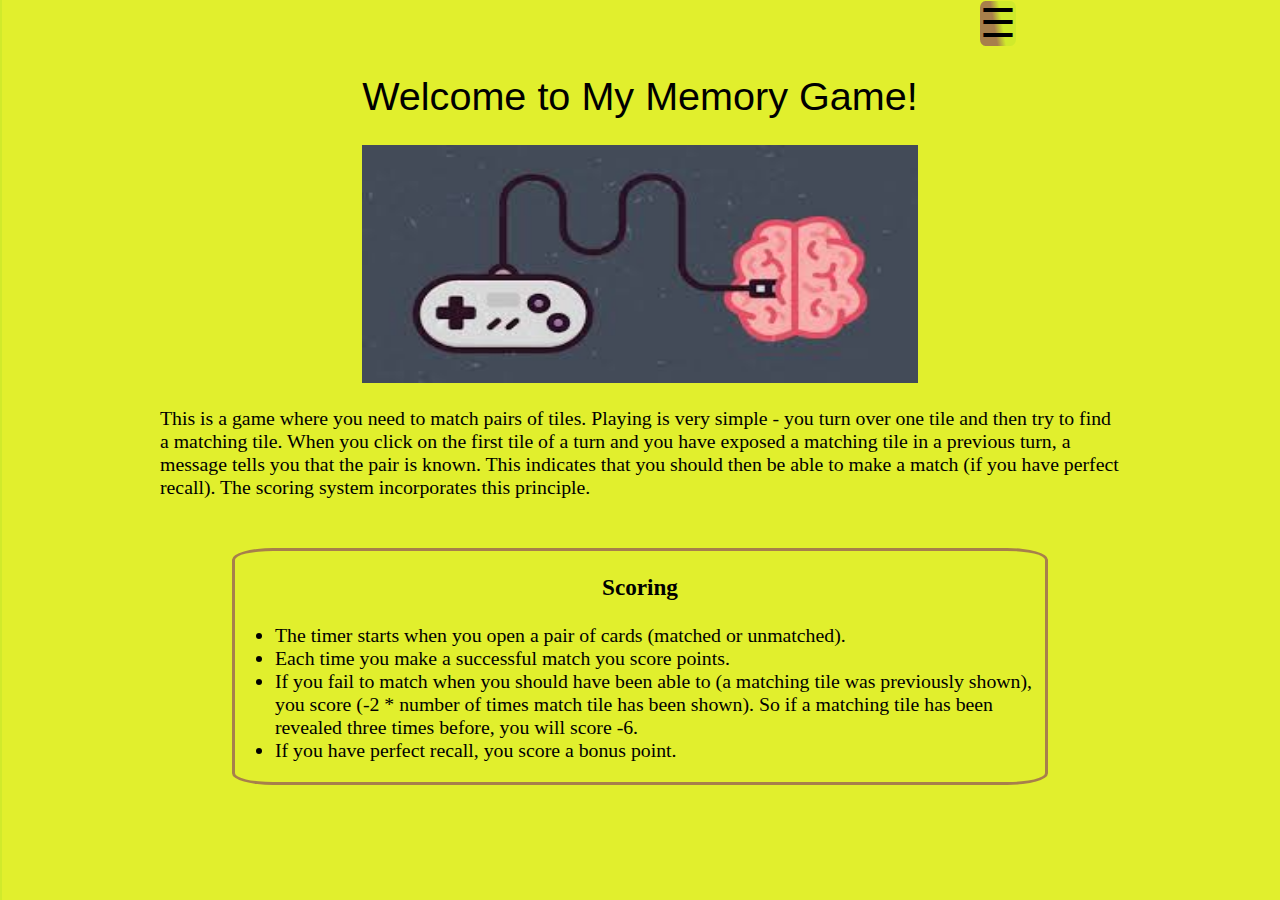
==== index.html @ 8151dc49 "First Commit" ====
<!DOCTYPE html>
<html lang="en">
<head>
    <meta charset="UTF-8">
    <meta name="viewport" content="width=device-width, initial-scale=1">
    <title>Memory Game Homepage</title>
    <link rel="stylesheet" href="./css/app.css">
</head>
<body>
    <nav id="my-off-canvas" class="off-canvas nav-bar">
        <img class="logo" src="./img/icon.jpg" alt="memory logo">
        <a href="javascript:void(0)" class="closebtn" onclick="closeNav()">&times;</a>
        <a href="index.html">Home</a>
        <a href="#">App Info</a>
        <a href="memorygame.html">Memory Game</a>
    </nav>
    <div id="hamburger">
        <span class="hamburger-icon" title="Navigate to sidebar" onclick="openNav()"> &#9776; </span>
    </div>
	<div id="intro">
        <header id="header-section">
	        <h1> Welcome to My Memory Game! </h1>
            <img class="image" src="./img/welcome.jpg" alt="Memory Game">
        </header>
		<p> This is a game where you need to match pairs of tiles. Playing is very simple - you turn over one tile and then try to find a matching tile. When you click on the first tile of a turn and you have exposed a matching tile in a previous turn, a message tells you that the pair is known. This indicates that you should then be able to make a match (if you have perfect recall). The scoring system incorporates this principle. 
        </p>
        <div id="scoreboard">
            <h3> Scoring </h3>
            <ul>
                <li> The timer starts when you open a pair of cards (matched or unmatched). </li>
                <li> Each time you make a successful match you score points. </li>
                <li>If you fail to match when you should have been able to (a matching tile was previously shown), you score (-2 * number of times match tile has been shown). So if a matching tile has been revealed three times before, you will score -6. </li>
                <li> If you have perfect recall, you score a bonus point.</li>
        </div>
	</div>

    <script src="./js/app.js"></script>
</body>
</html>
---- css/app.css ----
html {
    box-sizing: border-box;
}

*,
*::before,
*::after {
    box-sizing: inherit;
}

html,
body {
    width: 100%;
    height: 100%;
    margin: 0;
    padding: 0;
}

body {
    font-family: "Tahoma", "Trebuchet MS", "Lucida Sans Unicode";
    font-size: 18px;
    background-color: #e1ef2d;
}

.logo {
	display: block;
	position: relative;
	left: 0;
	top: 0;
	width: 100%;
	height: 30%;
}

/*
*
* Memory game
*
*/

h1 {
    font-family: "Open Sans", sans-serif;
    font-weight: 300;
}

.container {
    display: flex;
    justify-content: center;
    align-items: center;
    flex-direction: column;
    transition: margin-left .5s;
}

/*
*
* Homepage
*
*/

#header-section {
	text-align: center;
	display: flex;
	display: inline-block;
	flex-direction: column;
	justify-content: center;
	flex-wrap: wrap;
}

.image {
	height: 12em;
	width: 100%;
}

#intro {
	display: flex;
	justify-content: center;
	flex-wrap: wrap;
	width: 75%;
	margin: auto;
	font-size: 1.1em;
}

#scoreboard {
	max-width: 85%;
	border: 3px solid #a77f4b;
	border-radius: 5%;
	margin: 3%;
}

h3 {
	text-align: center;
}

/*
*
* Nav bar and homepage on phones
*
*/

@media screen and (max-width: 605px) {
	.nav-bar {
		justify-content: center;
		align-items: center;
		max-width: 100% !important;
	}

	.nav-bar a {
		padding: 3px 3px 5px 5px !important;
		margin: 1% !important;
	}

	#intro {
		font-size: 0.9em;
	}

	#scoreboard {
	max-width: 100% !important;
	}
}

/*
*
* Nav bar on tablets
*
*/

@media screen and (max-width: 1229px) {
	#hamburger, .logo {
		display: none;
	}
	
	.off-canvas .closebtn {
		display: none;
	}
	
	.nav-bar {
		display: flex;
		flex-wrap: wrap;
		justify-content: center;
		align-items: center;
		max-width: 100%;
		height: 10%;
		background: #a77f4b;
		border-radius: 8%;
		margin-top: 5%;
	}

	.nav-bar a {
		padding: 8px 8px 12px 32px;
    	text-decoration: none;
    	font-size: 1em;
    	color: black;
    	display: block;
    	transition: 0.3s;
    	margin: 4%;
	}

	.nav-bar a:hover {
    color: #f1f1f1;
	}
}

/*
*
* Off-canvas on laptops
*
*/

@media screen and (min-width: 1230px) {
	#hamburger {
	margin-left: 22%;
	}

	.hamburger-icon {
	font-size: 40px;
	cursor: pointer;
	background: linear-gradient(80deg, #a77f4b 40%, #d0ea2b 60%);
	border-radius: 15%;
	margin-left: 70%;
	}

	.off-canvas {
	width: 0;
	height: 100%;
	position: fixed;
	z-index: 1;
	top: 0;
    left: 0;
	transition: transform 0.5s ease-in;
	padding-top: 60px;
	overflow-x: hidden;
	background: #a77f4b;
	border: 1px solid #d0ea2b;
	}

	.off-canvas a {
    padding: 8px 8px 15px 32px;
    text-decoration: none;
    font-size: 1.5em;
    color: black;
    display: block;
    transition: 0.3s;
	}

	.off-canvas a:hover {
    color: #f1f1f1;
	}

	.off-canvas .closebtn {
    position: absolute;
    top: 0;
    right: 25px;
    font-size: 30px;
    margin-left: 50px;
	}
}

/*
*
* Score Panel
*
*/

.scores {
    text-align: left;
    /*width: 345px;*/
    margin-bottom: 10px;
}

.scores .rank {
    margin: 0;
    padding: 0;
    display: inline-block;
    margin: 0 5px 0 0;
}

.scores .rank li {
    list-style: none;
    display: inline-block;
}

.scores .restart {
    float: right;
    cursor: pointer;
}

.fa-star {
    color: gold;
}

.timer {
    display: inline-block;
    margin: 1px 1px;
}

/*
*
* Tiles
*
*/

.group {
    max-width: 650px;
    min-height: 630px;
    background: linear-gradient(135deg, #a77f4b 40%, #d0ea2b 60%);
    padding: 32px;
    border-radius: 10px;
    box-shadow: 12px 15px 20px 0 rgba(46, 61, 73, 0.5);
    display: flex;
    flex-wrap: wrap;
    justify-content: space-between;
    align-items: center;
    margin: 0 0 3em;
}

.group .tile {
    height: 125px;
    width: 125px;
    background: #330505;
    font-size: 0;
    color: #ffffff;
    border-radius: 10px;
    cursor: pointer;
    display: flex;
    justify-content: center;
    align-items: center;
    box-shadow: 5px 2px 20px 0 rgba(46, 61, 73, 0.5);
}

.group .tile.open {
    transform: rotateY(0);
    background: #a7194b;
    cursor: default;
    animation-name: flipIn;

    -webkit-backface-visibility: visible !important;
	backface-visibility: visible !important;
	animation-duration: .75s;
}

.group .tile.show {
    font-size: 33px;
}

.group .tile.match {
    cursor: default;
    background: #d0ea2b;
    font-size: 33px;

    animation-name: match;
	-webkit-backface-visibility: visible !important;
	backface-visibility: visible !important;
	animation-duration: .75s;
}

.group .tile.unmatched {
	animation-name: unmatch;
	-webkit-backface-visibility: visible !important;
	backface-visibility: visible !important;
	animation-duration: .75s;
	background: #fd5308;
}

.group .tile.disabled {
	pointer-events: none;
	opacity: 0.9;
}

/*
*
* Congratulations alert
*
*/

.overlay {
	position: fixed;
	top: 0;
	bottom: 0;
	left: 0;
	right: 0;
	background: rgba(0, 0, 0, 0.7);
	transition: opacity 500ms;
	visibility: hidden;
	opacity: 0;
}

.overlay:target {
	visibility: visible;
	opacity: 1;
}
  
.alert {
	margin: 70px auto;
	padding: 20px;
	background: #a77f4b;
	opacity: 0.8;
	border-radius: 10px;
	width: 70%;
	position: relative;
	transition: all 5s ease-in-out;
	font-family: "Tahoma";
}
  
.alert h2 {
	margin-top: 0;
	color: #d4fa2b;
	font-family: Tahoma, Arial, sans-serif;
}

.alert .close {
	position: absolute;
	top: 20px;
	right: 30px;
	transition: all 200ms;
	font-size: 30px;
	font-weight: bold;
	text-decoration: none;
	color: #333;
}

.alert .close:hover {
	color: #E5F720;
}

.alert .header,
.content {
	max-height: 30%;
	overflow: auto;
	text-align: center;
}

.show {
	visibility: visible !important;
	opacity: 100 !important;
}

#starRating li {
	display: inline-block;
}

#play-again {
	background-color: green;
	padding: 0.7rem 1rem;
	font-size: 1.1rem;
	display: block;
	margin: 0 auto;
	width: 50%;
	font-family: "Trebuchet MS";
	color: #ffffff;
	border-radius: 5px;
}

/*
*
* Animations
*
*/

@keyframes flipIn {
	from {
		transform: perspective(400px) rotate3d(0, 1, 0, 90deg);
		animation-timing-function: ease-in;
		opacity: 0;
	}

	40% {
		transform: perspective(400px) rotate3d(0, 1, 0, -20deg);
		animation-timing-function: ease-in;
	}

	60% {
		transform: perspective(400px) rotate3d(0, 1, 0, 10deg);
		opacity: 1;
	}

	80% {
		transform: perspective(400px) rotate3d(0, 1, 0, -5deg);
	}

	to {
		transform: perspective(400px);
	}
}

@keyframes match {
	from {
		transform: scale3d(1, 1, 1);
	}

	30% {
		transform: scale3d(1.25, 0.75, 1);
	}

	40% {
		transform: scale3d(0.75, 1.25, 1);
	}

	50% {
		transform: scale3d(1.15, 0.85, 1);
	}

	65% {
		transform: scale3d(.95, 1.05, 1);
	}

	75% {
		transform: scale3d(1.05, .95, 1);
	}

	to {
		transform: scale3d(1, 1, 1);
	}
}

@keyframes unmatch {
	from {
		transform: scale3d(1, 1, 1);
	}

	50% {
		transform: scale3d(1.2, 1.2, 1.2);
	}

	to {
		transform: scale3d(1, 1, 1);
	}
}

/*
*
* Media queries
*
*/

/* For phones */
@media (max-width: 320px) {
	.group {
		width: 85%;
	}

	.group .tile {
		height: 4.7rem;
		width: 4.7rem;
	}
}

/* For tablets and laptops */
@media (min-width: 768px) {
	.container {
		font-size: 22px;
	}

	.group {
		width: 650px;
		height: 630px;
	}

	.group .tile {
		height: 125px;
		width: 125px;
	}

	.alert {
		width: 60%;
	}
}
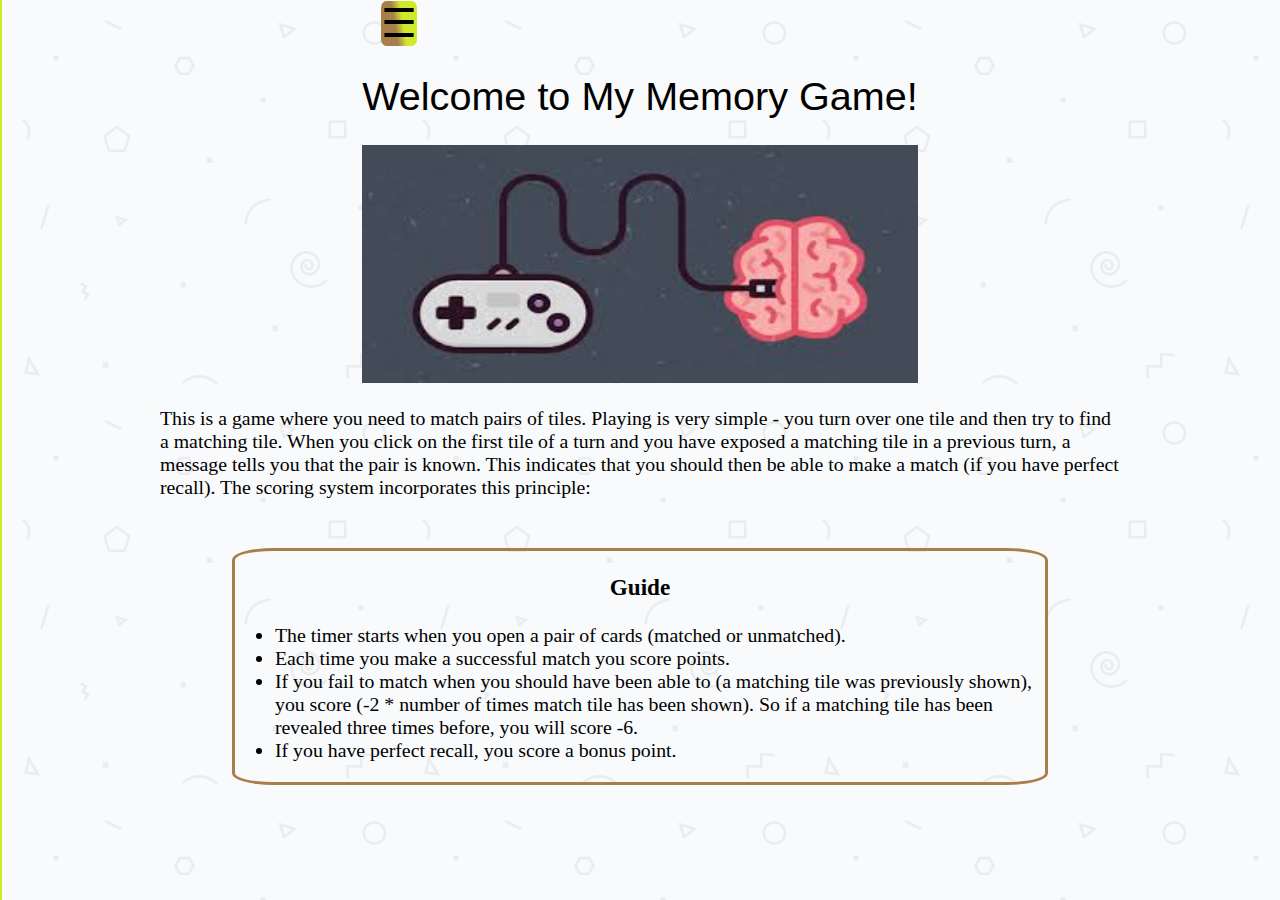
==== commit 81f847e2: "First Commit" ====
--- a/index.html
+++ b/index.html
@@ -23,10 +23,10 @@
 	        <h1> Welcome to My Memory Game! </h1>
             <img class="image" src="./img/welcome.jpg" alt="Memory Game">
         </header>
-		<p> This is a game where you need to match pairs of tiles. Playing is very simple - you turn over one tile and then try to find a matching tile. When you click on the first tile of a turn and you have exposed a matching tile in a previous turn, a message tells you that the pair is known. This indicates that you should then be able to make a match (if you have perfect recall). The scoring system incorporates this principle. 
+		<p> This is a game where you need to match pairs of tiles. Playing is very simple - you turn over one tile and then try to find a matching tile. When you click on the first tile of a turn and you have exposed a matching tile in a previous turn, a message tells you that the pair is known. This indicates that you should then be able to make a match (if you have perfect recall). The scoring system incorporates this principle: 
         </p>
         <div id="scoreboard">
-            <h3> Scoring </h3>
+            <h3> Guide </h3>
             <ul>
                 <li> The timer starts when you open a pair of cards (matched or unmatched). </li>
                 <li> Each time you make a successful match you score points. </li>
--- a/css/app.css
+++ b/css/app.css
@@ -18,9 +18,10 @@
 }
 
 body {
-    font-family: "Tahoma", "Trebuchet MS", "Lucida Sans Unicode";
+    font-family: "Coda", "Tahoma", "Trebuchet MS";
     font-size: 18px;
-    background-color: #e1ef2d;
+    background: url(../img/geometry2.png);
+    overflow-y: hidden;
 }
 
 .logo {
@@ -48,7 +49,7 @@
     justify-content: center;
     align-items: center;
     flex-direction: column;
-    transition: margin-left .5s;
+    flex-wrap: wrap;
 }
 
 /*
@@ -91,6 +92,7 @@
 	text-align: center;
 }
 
+
 /*
 *
 * Nav bar and homepage on phones
@@ -98,15 +100,39 @@
 */
 
 @media screen and (max-width: 605px) {
+	#hamburger, .logo {
+		display: none;
+	}
+	
+	.off-canvas .closebtn {
+		display: none;
+	}
+
 	.nav-bar {
+		display: flex;
+		flex-wrap: wrap;
+		align-items: center;
 		justify-content: center;
 		align-items: center;
 		max-width: 100% !important;
+		height: 10%;
+		background: #a77f4b;
+		border-radius: 8%;
+		margin-top: 5%;
 	}
 
 	.nav-bar a {
 		padding: 3px 3px 5px 5px !important;
+		text-decoration: none;
 		margin: 1% !important;
+		font-size: 1em;
+    	color: black;
+    	display: block;
+    	transition: 0.3s;
+	}
+
+	.nav-bar a:hover {
+    color: #f1f1f1;
 	}
 
 	#intro {
@@ -116,6 +142,26 @@
 	#scoreboard {
 	max-width: 100% !important;
 	}
+
+	.group {
+    	width: 90vw !important;
+    	height: 50vh !important;
+        background: linear-gradient(135deg, #a77f4b 40%, #d0ea2b 60%);
+    	padding: 4%;
+	}
+
+	.group .tile {
+    height: 25% !important;
+    width: 25% !important;
+    background: #330505;
+    font-size: 0;
+    color: #ffffff;
+    margin-bottom: 1% !important;
+	}
+
+	.scores {
+		width: 40% !important;
+	}
 }
 
 /*
@@ -124,7 +170,7 @@
 *
 */
 
-@media screen and (max-width: 1229px) {
+@media screen and (min-width: 606px) and (max-width: 1229px) {
 	#hamburger, .logo {
 		display: none;
 	}
@@ -158,11 +204,31 @@
 	.nav-bar a:hover {
     color: #f1f1f1;
 	}
-}
-
-/*
-*
-* Off-canvas on laptops
+
+	.group {
+    width: 85vw !important;
+    height: 70vh !important;
+    background: linear-gradient(135deg, #a77f4b 40%, #d0ea2b 60%);
+    padding: 4%;
+	}
+
+	.group .tile {
+    height: 25% !important;
+    width: 25% !important;
+    margin-bottom: 1%;
+    background: #330505;
+    font-size: 0;
+    color: #ffffff;
+	}
+
+	.scores {
+		width: 70% !important;
+	}
+}
+
+/*
+*
+* Off-canvas on larger screens
 *
 */
 
@@ -176,7 +242,7 @@
 	cursor: pointer;
 	background: linear-gradient(80deg, #a77f4b 40%, #d0ea2b 60%);
 	border-radius: 15%;
-	margin-left: 70%;
+	margin-left: 10%;
 	}
 
 	.off-canvas {
@@ -213,6 +279,13 @@
     font-size: 30px;
     margin-left: 50px;
 	}
+
+	.group {
+    width: 70vw !important; 
+    height: calc(100vh - 80px) !important;
+    background: linear-gradient(135deg, #a77f4b 40%, #d0ea2b 60%);
+    padding: 4%;
+	}
 }
 
 /*
@@ -223,8 +296,8 @@
 
 .scores {
     text-align: left;
-    /*width: 345px;*/
-    margin-bottom: 10px;
+    max-width: 35%;
+    margin-bottom: 5px;
 }
 
 .scores .rank {
@@ -260,11 +333,11 @@
 */
 
 .group {
-    max-width: 650px;
-    min-height: 630px;
+    max-width: 500px;
+    max-height: 530px;
     background: linear-gradient(135deg, #a77f4b 40%, #d0ea2b 60%);
     padding: 32px;
-    border-radius: 10px;
+    border-radius: 5px;
     box-shadow: 12px 15px 20px 0 rgba(46, 61, 73, 0.5);
     display: flex;
     flex-wrap: wrap;
@@ -274,12 +347,12 @@
 }
 
 .group .tile {
-    height: 125px;
-    width: 125px;
+    height: 95px;
+    width: 95px;
     background: #330505;
     font-size: 0;
     color: #ffffff;
-    border-radius: 10px;
+    border-radius: 5px;
     cursor: pointer;
     display: flex;
     justify-content: center;
@@ -299,13 +372,13 @@
 }
 
 .group .tile.show {
-    font-size: 33px;
+    font-size: 30px;
 }
 
 .group .tile.match {
     cursor: default;
     background: #d0ea2b;
-    font-size: 33px;
+    font-size: 30px;
 
     animation-name: match;
 	-webkit-backface-visibility: visible !important;
@@ -484,43 +557,4 @@
 	to {
 		transform: scale3d(1, 1, 1);
 	}
-}
-
-/*
-*
-* Media queries
-*
-*/
-
-/* For phones */
-@media (max-width: 320px) {
-	.group {
-		width: 85%;
-	}
-
-	.group .tile {
-		height: 4.7rem;
-		width: 4.7rem;
-	}
-}
-
-/* For tablets and laptops */
-@media (min-width: 768px) {
-	.container {
-		font-size: 22px;
-	}
-
-	.group {
-		width: 650px;
-		height: 630px;
-	}
-
-	.group .tile {
-		height: 125px;
-		width: 125px;
-	}
-
-	.alert {
-		width: 60%;
-	}
 }